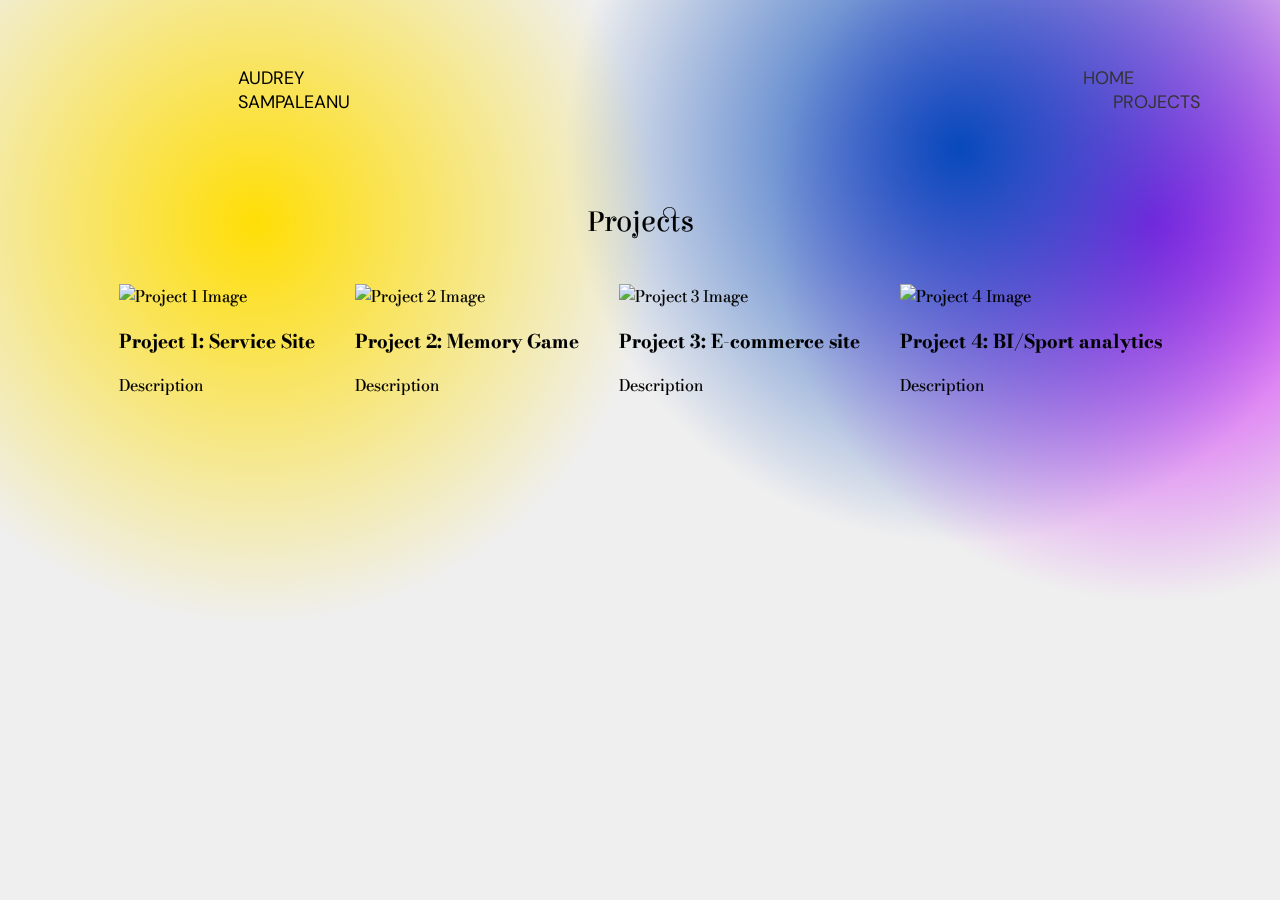
==== projects.html @ d6be924e "Initial commit" ====
<!DOCTYPE html>
<html lang="en">
<head>
    <meta charset="UTF-8">
    <meta name="viewport" content="width=device-width, initial-scale=1.0">
    <title>Projects</title>

    <link rel = "stylesheet" href = "./projects.css">

     
   <link rel="preconnect" href="https://fonts.googleapis.com">
<link rel="preconnect" href="https://fonts.gstatic.com" crossorigin>
<link href="https://fonts.googleapis.com/css2?family=DM+Sans:ital,opsz,wght@0,9..40,100..1000;1,9..40,100..1000&display=swap" rel="stylesheet">

<link rel="preconnect" href="https://fonts.googleapis.com">
<link rel="preconnect" href="https://fonts.gstatic.com" crossorigin>
<link href="https://fonts.googleapis.com/css2?family=Bodoni+Moda:ital,opsz,wght@0,6..96,400..900;1,6..96,400..900&display=swap" rel="stylesheet">

<link rel="preconnect" href="https://fonts.googleapis.com">
<link rel="preconnect" href="https://fonts.gstatic.com" crossorigin>
<link href="https://fonts.googleapis.com/css2?family=Elsie:wght@400;900&display=swap" rel="stylesheet">

</head>
<body>
    <header>
        
        <nav aria-label="Main navigation">

            <div class="nav-container">

                <div class="name">
                    AUDREY SAMPALEANU
                    </div>

                <div class="nav-links";>
                    <a href="index.html" class = "home-link">HOME </a>
                    <a href = "projects.html" class = "proj-link"> PROJECTS</a>
                </div>
            </div>
        </nav>
        
    </header>

    <main>
            <h2 style = "font-size: 30px";>Projects</h2>

        <section class = "project">

            <div class="project-one">
                <img src = "./imageplaceholder.jpg" alt = "Project 1 Image" class = "project-image" height="220px" width="220px">
                <h3>Project 1: Service Site</h3>
                <p>Description</p>
            </div>

            <div class="project-two">
                <img src = "./imageplaceholder.jpg" alt = "Project 2 Image" class = "project-image" height="220px" width="220px">
                <h3>Project 2: Memory Game </h3>
                <p>Description</p>
            </div>

            <div class="project-three">
                <img src = "./imageplaceholder.jpg" alt = "Project 3 Image" class = "project-image" height="220px" width="220px">
                <h3>Project 3: E-commerce site </h3>
                <p>Description</p>
            </div>

            <div class="project-four">
                <img src = "./imageplaceholder.jpg" alt = "Project 4 Image" class = "project-image" height="220px" width="220px">
                <h3>Project 4: BI/Sport analytics</h3>
                <p>Description</p>

        </section>
    </main>
    

    <script src="https://cdn.jsdelivr.net/npm/bootstrap@5.3.8/dist/js/bootstrap.bundle.min.js" integrity="sha384-FKyoEForCGlyvwx9Hj09JcYn3nv7wiPVlz7YYwJrWVcXK/BmnVDxM+D2scQbITxI" crossorigin="anonymous"></script>
</body>
</html>
---- projects.css ----
html {
    background:
    radial-gradient(circle at 20% 30%, #ffde06 0, transparent 35%),
    radial-gradient(circle at 75% 20%, #0749bb  0, transparent 35%),
    radial-gradient(circle at 90% 30%, #cd0df8 0, transparent 30%),
    #efefef; 

    background-repeat: no-repeat;
    background-size: cover;
}

header {
    font-family: "DM Sans", sans-serif;    
    margin-top: 20px;

    }

nav {
  display: flex;
  gap: 20px;
  
}

.nav-container {
    display: flex;
    gap: 20px;
    margin: 10px;
    vertical-align: middle;
    font-size: 18px;
    height: 80px;
    top: 0;
    width: 100%;
    padding: 20px 60px;
    align-items: center;
    
}

.nav-links {
    margin-left: 700px;
}

.skills {
    margin: 0;
}

ul{
  padding: 0;
  margin: 0;
  list-style: none;
}

.name{
    margin-left: 160px;
}

a {
    text-decoration: none;
    color: #333;
}


.proj-link{
    margin-left: 30px;
}

.home-link:hover {
  filter: brightness(250%);
}

.proj-link:hover {
  filter: brightness(250%);
}


h2 {
    font-family:"Elsie", serif;
    font-weight: 100;
    
}

main{
    font-family: "Bodoni Moda", serif;
    -webkit-text-stroke-width: 0.2px; 
    -webkit-text-stroke-color: black;
    display: flex;
    flex-direction: column;   
    align-items: center;
    gap: 20px;
    margin-top: 20px;
}

.project {
    display: flex; 
    gap: 40px;
    justify-content: center;
    height: 450px;
}
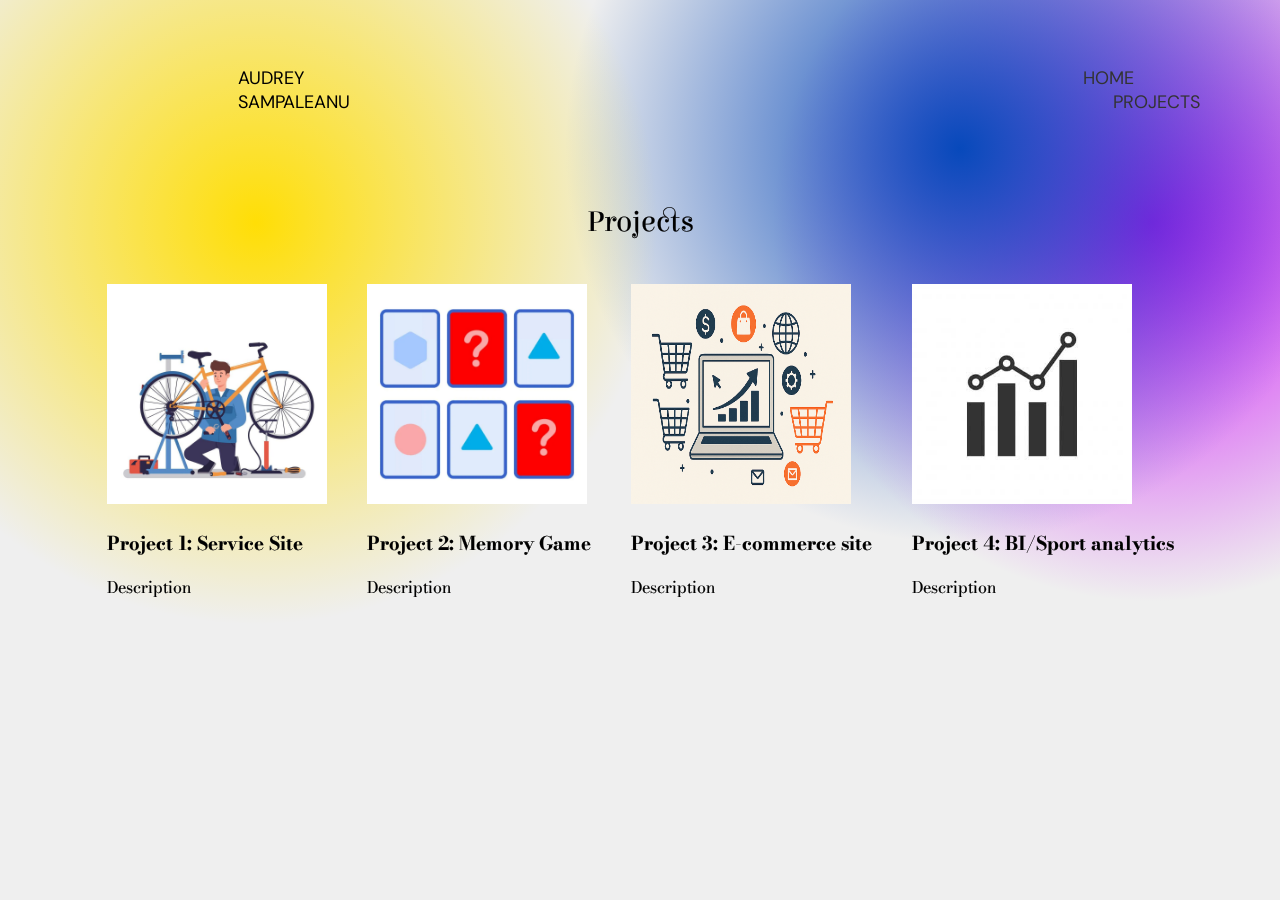
==== commit 14822095: "update 1" ====
--- a/projects.html
+++ b/projects.html
@@ -47,25 +47,33 @@
         <section class = "project">
 
             <div class="project-one">
-                <img src = "./imageplaceholder.jpg" alt = "Project 1 Image" class = "project-image" height="220px" width="220px">
+                <a class = "image-one" href="./projects/project1.html">
+                <img src = "./images/bike_repair.jpg" alt = "Project 1 Image" class = "project-image" height="220px" width="220px">
+                </a>
                 <h3>Project 1: Service Site</h3>
                 <p>Description</p>
             </div>
 
             <div class="project-two">
-                <img src = "./imageplaceholder.jpg" alt = "Project 2 Image" class = "project-image" height="220px" width="220px">
+                <a class = "image-two" href="./projects/project2.html">
+                <img src = "./images/memorygame.webp" alt = "Project 2 Image" class = "project-image" height="220px" width="220px">
+                </a>
                 <h3>Project 2: Memory Game </h3>
                 <p>Description</p>
             </div>
 
             <div class="project-three">
-                <img src = "./imageplaceholder.jpg" alt = "Project 3 Image" class = "project-image" height="220px" width="220px">
+                <a class = "image-three" href="./projects/project3.html">
+                <img src = "./images/ecommerce.png" alt = "Project 3 Image" class = "project-image" height="220px" width="220px">
+                </a>
                 <h3>Project 3: E-commerce site </h3>
                 <p>Description</p>
             </div>
 
             <div class="project-four">
-                <img src = "./imageplaceholder.jpg" alt = "Project 4 Image" class = "project-image" height="220px" width="220px">
+                <a class = "image-four" href="./projects/project4.html">
+                <img src = "./images/analytics.jpg" alt = "Project 4 Image" class = "project-image" height="220px" width="220px">
+                </a>
                 <h3>Project 4: BI/Sport analytics</h3>
                 <p>Description</p>
 
--- a/projects.css
+++ b/projects.css
@@ -94,4 +94,14 @@
     gap: 40px;
     justify-content: center;
     height: 450px;
+}
+
+.image-p1, .image-p2, .image-p3, .image-p4 {
+    border: none;
+    background: none;
+    padding: 0;
+    cursor: pointer;
+}
+.image-p1:hover, .image-p2:hover, .image-p3:hover, .image-p4:hover {
+    transform: translateY(4px);
 }
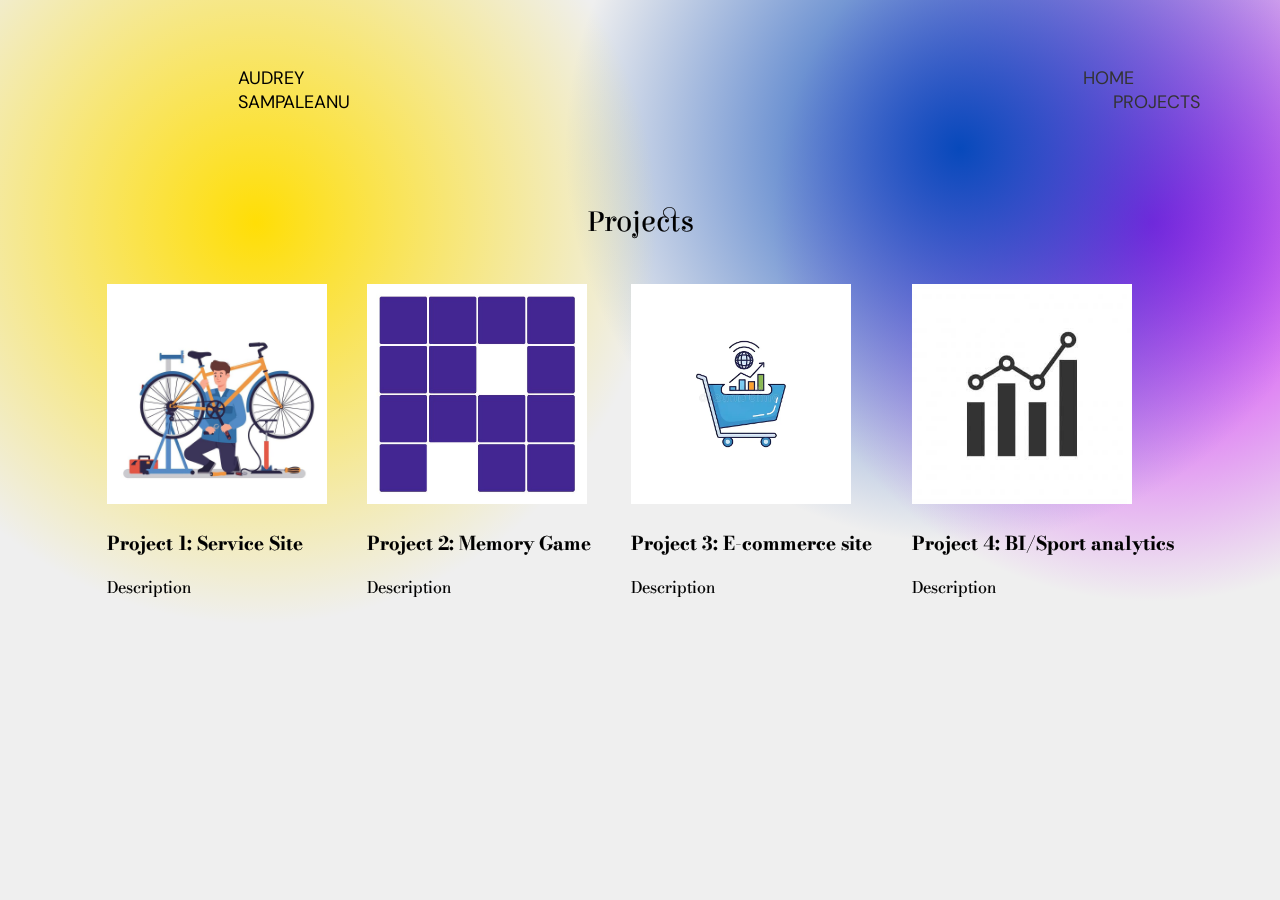
==== commit 4397c2c8: "update 3" ====
--- a/projects.html
+++ b/projects.html
@@ -56,7 +56,7 @@
 
             <div class="project-two">
                 <a class = "image-two" href="./projects/project2.html">
-                <img src = "./images/memorygame.webp" alt = "Project 2 Image" class = "project-image" height="220px" width="220px">
+                <img src = "./images/game.jpg" alt = "Project 2 Image" class = "project-image" height="220px" width="220px">
                 </a>
                 <h3>Project 2: Memory Game </h3>
                 <p>Description</p>
@@ -64,7 +64,7 @@
 
             <div class="project-three">
                 <a class = "image-three" href="./projects/project3.html">
-                <img src = "./images/ecommerce.png" alt = "Project 3 Image" class = "project-image" height="220px" width="220px">
+                <img src = "./images/e-commerce.webp" alt = "Project 3 Image" class = "project-image" height="220px" width="220px">
                 </a>
                 <h3>Project 3: E-commerce site </h3>
                 <p>Description</p>
@@ -76,11 +76,14 @@
                 </a>
                 <h3>Project 4: BI/Sport analytics</h3>
                 <p>Description</p>
+                </div>
 
         </section>
     </main>
     
 
     <script src="https://cdn.jsdelivr.net/npm/bootstrap@5.3.8/dist/js/bootstrap.bundle.min.js" integrity="sha384-FKyoEForCGlyvwx9Hj09JcYn3nv7wiPVlz7YYwJrWVcXK/BmnVDxM+D2scQbITxI" crossorigin="anonymous"></script>
+
+
 </body>
 </html>
--- a/projects.css
+++ b/projects.css
@@ -96,12 +96,44 @@
     height: 450px;
 }
 
-.image-p1, .image-p2, .image-p3, .image-p4 {
+.image-one, .image-two, .image-three, .image-four {
     border: none;
     background: none;
     padding: 0;
     cursor: pointer;
 }
-.image-p1:hover, .image-p2:hover, .image-p3:hover, .image-p4:hover {
+
+.image-one:hover,
+.image-two:hover,
+.image-three:hover,
+.image-four:hover {
     transform: translateY(4px);
+}
+
+.project-one,
+.project-two,
+.project-three,
+.project-four {
+    opacity: 0;
+    transform: translateY(60px);
+    animation: slideUp 1.2s ease forwards;
+}
+
+.project-two {
+    animation-delay: 0.2s;
+}
+
+.project-three {
+    animation-delay: 0.4s;
+}
+
+.project-four {
+    animation-delay: 0.6s;
+}
+
+@keyframes slideUp {
+    to {
+        opacity: 1;
+        transform: translateY(0);
+    }
 }
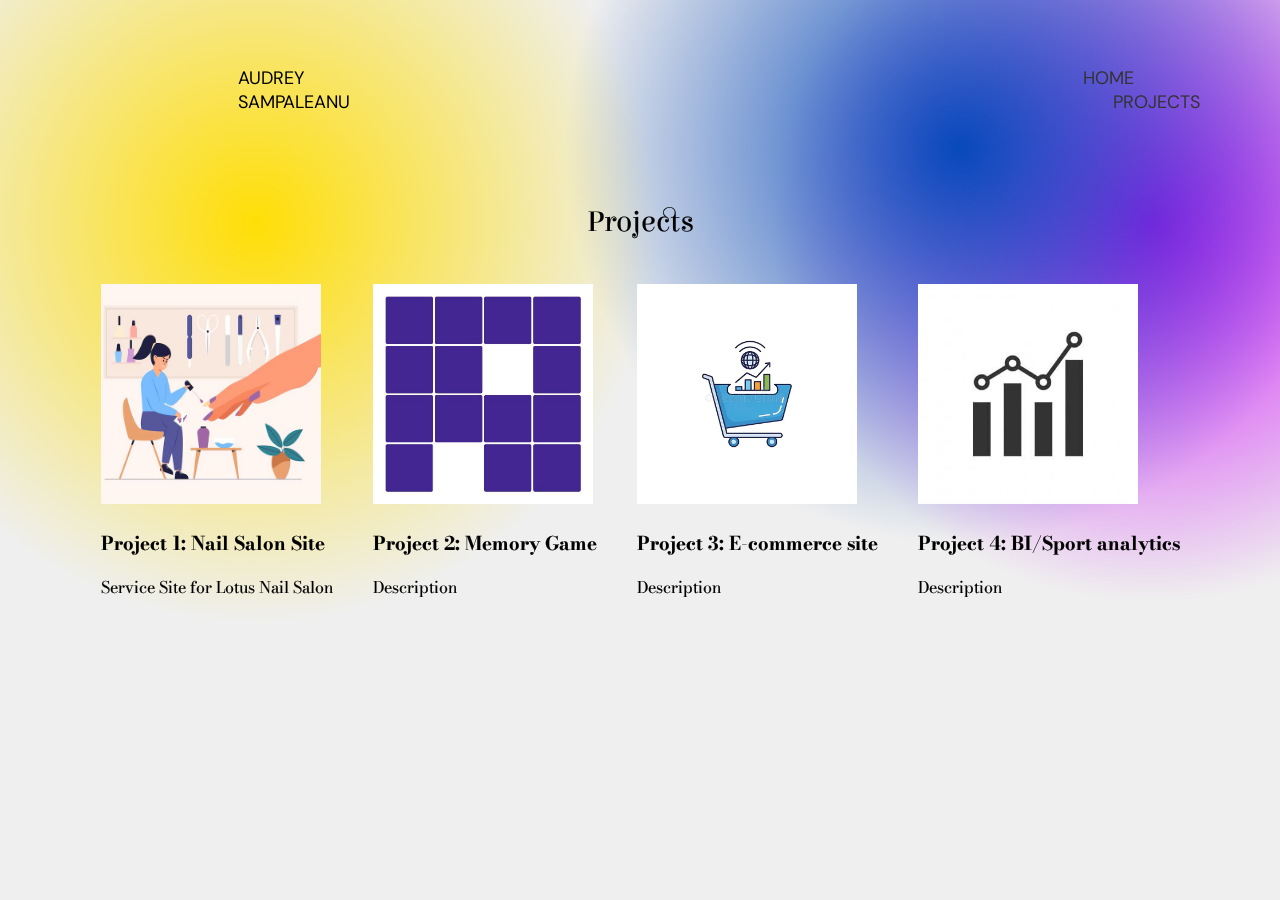
==== commit ba5c1897: "Updated with service site" ====
--- a/projects.html
+++ b/projects.html
@@ -47,11 +47,11 @@
         <section class = "project">
 
             <div class="project-one">
-                <a class = "image-one" href="./projects/project1.html">
-                <img src = "./images/bike_repair.jpg" alt = "Project 1 Image" class = "project-image" height="220px" width="220px">
+                <a class = "image-one" href="https://lotusnailsalon.netlify.app/" target="_blank">
+                <img src = "./images/manicure.jpg" alt = "Project 1 Image" class = "project-image" height="220px" width="220px">
                 </a>
-                <h3>Project 1: Service Site</h3>
-                <p>Description</p>
+                <h3>Project 1:  Nail Salon Site</h3>
+                <p>Service Site for Lotus Nail Salon</p>
             </div>
 
             <div class="project-two">
